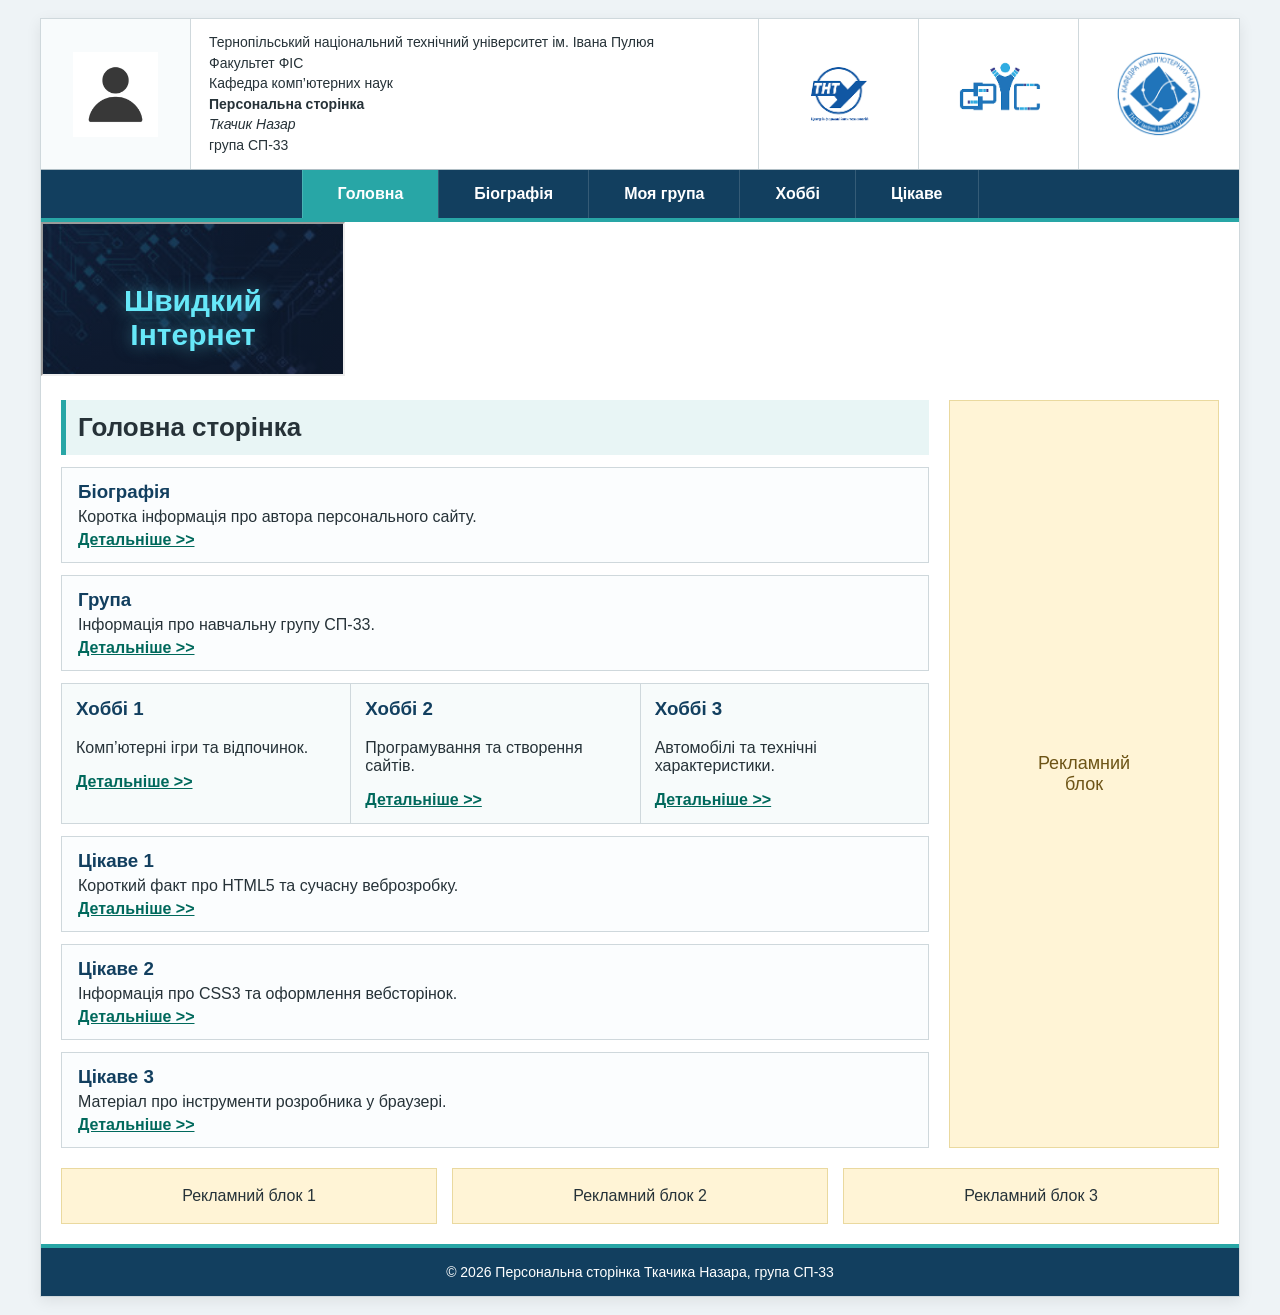
==== index.html @ 77204b30 "Changes for banner" ====
<!DOCTYPE html>
<html lang="uk">
<head>
    <meta charset="UTF-8">
    <title>Головна сторінка</title>
    <link rel="stylesheet" href="css/style.css">
</head>
<body>

<div class="container">

    <header class="site-header">
        <div class="photo-block">
            <img src="images/user.png" alt="Фото">
        </div>

        <div class="university-block">
            <p>Тернопільський національний технічний університет ім. Івана Пулюя</p>
            <p>Факультет ФІС</p>
            <p>Кафедра комп’ютерних наук</p>
            <p><b>Персональна сторінка</b></p>
            <p><i>Ткачик Назар</i></p>
            <p>група СП-33</p>
        </div>

        <div class="logo-block">
            <div>
                <img class="tntu-logo" src="images/tntu.png" alt="ТНТУ">
            </div>
            <div>
                <img src="images/fis.png" alt="ФІС">
            </div>
            <div>
                <img src="images/kn.png" alt="КН">
            </div>
        </div>
    </header>

    <nav class="main-menu">
        <a class="active" href="index.html">Головна</a>
        <a href="biography.html">Біографія</a>
        <a href="group.html">Моя група</a>
        <a href="hobby.html">Хоббі</a>
        <a href="interesting.html">Цікаве</a>
    </nav>

    <section class="banner-frame-section">
        <iframe src="banner.html" class="banner-frame" title="Анімований HTML5 банер"></iframe>
    </section>

    <main class="home-layout">
        <section class="home-content">
            <h1>Головна сторінка</h1>

            <div class="home-row wide-card">
                <h3>Біографія</h3>
                <p>Коротка інформація про автора персонального сайту.</p>
                <a href="biography.html">Детальніше >></a>
            </div>

            <div class="home-row wide-card">
                <h3>Група</h3>
                <p>Інформація про навчальну групу СП-33.</p>
                <a href="group.html">Детальніше >></a>
            </div>

            <div class="hobby-preview">
                <div>
                    <h3>Хоббі 1</h3>
                    <p>Комп’ютерні ігри та відпочинок.</p>
                    <a href="hobby.html">Детальніше >></a>
                </div>
                <div>
                    <h3>Хоббі 2</h3>
                    <p>Програмування та створення сайтів.</p>
                    <a href="hobby.html">Детальніше >></a>
                </div>
                <div>
                    <h3>Хоббі 3</h3>
                    <p>Автомобілі та технічні характеристики.</p>
                    <a href="hobby.html">Детальніше >></a>
                </div>
            </div>

            <div class="home-row wide-card">
                <h3>Цікаве 1</h3>
                <p>Короткий факт про HTML5 та сучасну веброзробку.</p>
                <a href="interesting.html">Детальніше >></a>
            </div>

            <div class="home-row wide-card">
                <h3>Цікаве 2</h3>
                <p>Інформація про CSS3 та оформлення вебсторінок.</p>
                <a href="interesting.html">Детальніше >></a>
            </div>

            <div class="home-row wide-card">
                <h3>Цікаве 3</h3>
                <p>Матеріал про інструменти розробника у браузері.</p>
                <a href="interesting.html">Детальніше >></a>
            </div>
        </section>

        <aside class="side-ad">
            <p>Рекламний<br>блок</p>
        </aside>
    </main>

    <footer class="footer-ads">
        <div>Рекламний блок 1</div>
        <div>Рекламний блок 2</div>
        <div>Рекламний блок 3</div>
    </footer>

    <footer class="site-footer">
        <p>© 2026 Персональна сторінка Ткачика Назара, група СП-33</p>
    </footer>

</div>

</body>
</html>
---- css/style.css ----
* {
    box-sizing: border-box;
}

html,
body {
    min-height: 100%;
}

body {
    margin: 0;
    min-height: 100vh;
    background: #eef3f6;
    font-family: "Segoe UI", Arial, sans-serif;
    color: #263238;
}

img {
    max-width: 100%;
    height: auto;
}

.container {
    width: 100%;
    max-width: 1200px;
    min-height: 100vh;
    margin: 18px auto;
    background: #ffffff;
    border: 1px solid #cfd8dc;
    box-shadow: 0 4px 14px rgba(0, 0, 0, 0.08);
    display: grid;
    grid-template-rows: auto auto 1fr auto auto;
}

/* Шапка */

.site-header {
    display: grid;
    grid-template-columns: 150px 1fr 480px;
    min-height: 120px;
    border-bottom: 1px solid #b0bec5;
    background: #ffffff;
}

.photo-block {
    display: grid;
    place-items: center;
    border-right: 1px solid #cfd8dc;
    background: #f8fbfc;
}

.photo-block img {
    max-width: 85px;
    max-height: 85px;
    object-fit: contain;
}

.university-block {
    padding: 12px 18px;
    border-right: 1px solid #cfd8dc;
    line-height: 1.25;
    font-size: 14px;
}

.university-block p {
    margin: 3px 0;
}

.logo-block {
    display: grid;
    grid-template-columns: repeat(3, 1fr);
}

.logo-block div {
    display: grid;
    place-items: center;
    padding: 8px;
    border-right: 1px solid #cfd8dc;
}

.logo-block div:last-child {
    border-right: none;
}

.logo-block img {
    max-width: 86px;
    max-height: 86px;
    object-fit: contain;
}

.logo-block img.tntu-logo {
    max-width: 105px;
    max-height: 105px;
}

/* Меню */

.main-menu {
    display: grid;
    grid-template-columns: repeat(5, auto);
    justify-content: center;
    background: #123f5f;
    border-bottom: 4px solid #28a6a6;
}

.main-menu a {
    color: #ffffff;
    text-decoration: none;
    padding: 15px 35px;
    font-weight: 600;
    border-left: 1px solid rgba(255, 255, 255, 0.15);
}

.main-menu a:last-child {
    border-right: 1px solid rgba(255, 255, 255, 0.15);
}

.main-menu a:hover,
.main-menu a.active {
    background: #28a6a6;
}

/* Головна */

.home-layout {
    display: grid;
    grid-template-columns: 1fr 270px;
    gap: 20px;
    padding: 20px;
}

.home-content {
    width: 100%;
}

.home-content h1,
.hobby-content h1,
.page-box h1 {
    margin: 0;
    padding: 12px;
    background: #e8f5f5;
    border-left: 5px solid #28a6a6;
    font-size: 26px;
}

.wide-card {
    min-height: 70px;
    margin-top: 12px;
    padding: 13px 16px;
    border: 1px solid #cfd8dc;
    background: #fbfdfe;
}

.wide-card h3 {
    margin: 0 0 5px;
    color: #123f5f;
}

.wide-card p {
    margin: 0 0 5px;
}

.wide-card a,
.hobby-preview a {
    color: #00695c;
    font-weight: 600;
}

/* Grid-блоки на головній сторінці */

.hobby-preview {
    display: grid;
    grid-template-columns: repeat(3, 1fr);
    margin-top: 12px;
}

.hobby-preview div {
    min-height: 115px;
    padding: 14px;
    border: 1px solid #cfd8dc;
    border-right: none;
    background: #f7fbfb;
}

.hobby-preview div:last-child {
    border-right: 1px solid #cfd8dc;
}

.hobby-preview h3 {
    margin-top: 0;
    color: #123f5f;
}

/* Реклама */

.side-ad {
    background: #fff4d6;
    border: 1px solid #ead99f;
    display: grid;
    place-items: center;
    text-align: center;
    font-size: 18px;
    color: #6d5416;
}

.footer-ads {
    display: grid;
    grid-template-columns: repeat(3, 1fr);
    padding: 0 20px 20px;
    gap: 15px;
}

.footer-ads div {
    padding: 18px;
    text-align: center;
    background: #fff4d6;
    border: 1px solid #ead99f;
}

/* Футер */

.site-footer {
    margin-top: auto;
    background: #123f5f;
    color: #ffffff;
    text-align: center;
    padding: 16px;
    font-size: 14px;
    border-top: 4px solid #28a6a6;
}

.site-footer p {
    margin: 0;
}

/* Загальні сторінки */

.page-box {
    margin: 20px;
    border: 1px solid #cfd8dc;
    background: #ffffff;
}

/* Біографія */

.bio-layout {
    display: grid;
    grid-template-columns: 30% 70%;
    min-height: 300px;
}

.bio-photo {
    padding: 25px;
    text-align: center;
    border-right: 1px solid #cfd8dc;
}

.bio-photo img {
    width: 260px;
    height: 260px;
    object-fit: contain;
}

.bio-text {
    padding: 25px;
    text-align: justify;
    line-height: 1.6;
}

.bio-text h3 {
    text-align: center;
    color: #123f5f;
}

/* Група */

.group-info {
    min-height: 230px;
    padding: 25px;
    text-align: center;
    line-height: 1.6;
}

.group-info h3 {
    color: #123f5f;
}

/* Хоббі */

.hobby-layout {
    display: grid;
    grid-template-columns: 1fr 270px;
    gap: 20px;
    padding: 20px;
}

.hobby-content {
    border: 1px solid #cfd8dc;
}

.hobby-columns {
    display: grid;
    grid-template-columns: repeat(3, 1fr);
    min-height: 290px;
}

.hobby-columns article {
    padding: 20px;
    border-right: 1px solid #cfd8dc;
    text-align: justify;
    line-height: 1.6;
}

.hobby-columns article:last-child {
    border-right: none;
}

.hobby-columns h3 {
    text-align: center;
    color: #123f5f;
}

.hobby-ad {
    min-height: 350px;
}

/* Цікаве */

.interesting-page {
    padding-bottom: 10px;
}

.interesting-item {
    display: grid;
    grid-template-columns: 100px 1fr;
    gap: 20px;
    min-height: 115px;
    border-top: 1px solid #cfd8dc;
    padding: 14px;
    align-items: center;
}

.interesting-item img {
    width: 100px;
    height: 100px;
    object-fit: contain;
}

.interesting-item h3 {
    margin: 0 0 8px;
    color: #123f5f;
}

.interesting-item p {
    margin: 0;
    line-height: 1.5;
}

/* Адаптивність для лабораторної №6 */

@media (max-width: 992px) {
    .container {
        margin: 0 auto;
    }

    .site-header {
        grid-template-columns: 130px 1fr;
    }

    .logo-block {
        grid-column: 1 / -1;
        grid-template-columns: repeat(3, 1fr);
        border-top: 1px solid #cfd8dc;
    }

    .home-layout,
    .hobby-layout {
        grid-template-columns: 1fr;
    }

    .side-ad {
        min-height: 120px;
    }

    .hobby-preview,
    .hobby-columns,
    .footer-ads {
        grid-template-columns: repeat(2, 1fr);
    }

    .hobby-columns article:nth-child(2) {
        border-right: none;
    }

    .bio-layout {
        grid-template-columns: 1fr;
    }

    .bio-photo {
        border-right: none;
        border-bottom: 1px solid #cfd8dc;
    }
}

@media (max-width: 768px) {
    .site-header {
        grid-template-columns: 1fr;
    }

    .photo-block,
    .university-block {
        border-right: none;
        border-bottom: 1px solid #cfd8dc;
    }

    .university-block {
        text-align: center;
    }

    .main-menu {
        grid-template-columns: 1fr;
    }

    .main-menu a {
        text-align: center;
        border-left: none;
        border-bottom: 1px solid rgba(255, 255, 255, 0.15);
    }

    .hobby-preview,
    .hobby-columns,
    .footer-ads {
        grid-template-columns: 1fr;
    }

    .hobby-preview div,
    .hobby-columns article {
        border-right: 1px solid #cfd8dc;
    }

    .interesting-item {
        grid-template-columns: 1fr;
        justify-items: center;
        text-align: center;
    }
}

@media (max-width: 576px) {
    .home-layout,
    .hobby-layout {
        padding: 12px;
    }

    .page-box {
        margin: 12px;
    }

    .home-content h1,
    .hobby-content h1,
    .page-box h1 {
        font-size: 22px;
    }

    .logo-block {
        grid-template-columns: 1fr;
    }

    .logo-block div {
        border-right: none;
        border-bottom: 1px solid #cfd8dc;
    }

    .logo-block div:last-child {
        border-bottom: none;
    }
    .banner-frame-section {
        padding: 20px;
        background: #ffffff;
    }
    
    .banner-frame {
        display: block;
        width: 100%;
        height: 260px;
        border: none;
        border-radius: 8px;
        overflow: hidden;
        box-shadow: 0 4px 14px rgba(0, 0, 0, 0.12);
    }
    
    @media (max-width: 768px) {
        .banner-frame {
            height: 330px;
        }
    }
    
    @media (max-width: 480px) {
        .banner-frame {
            height: 390px;
        }
    }
}
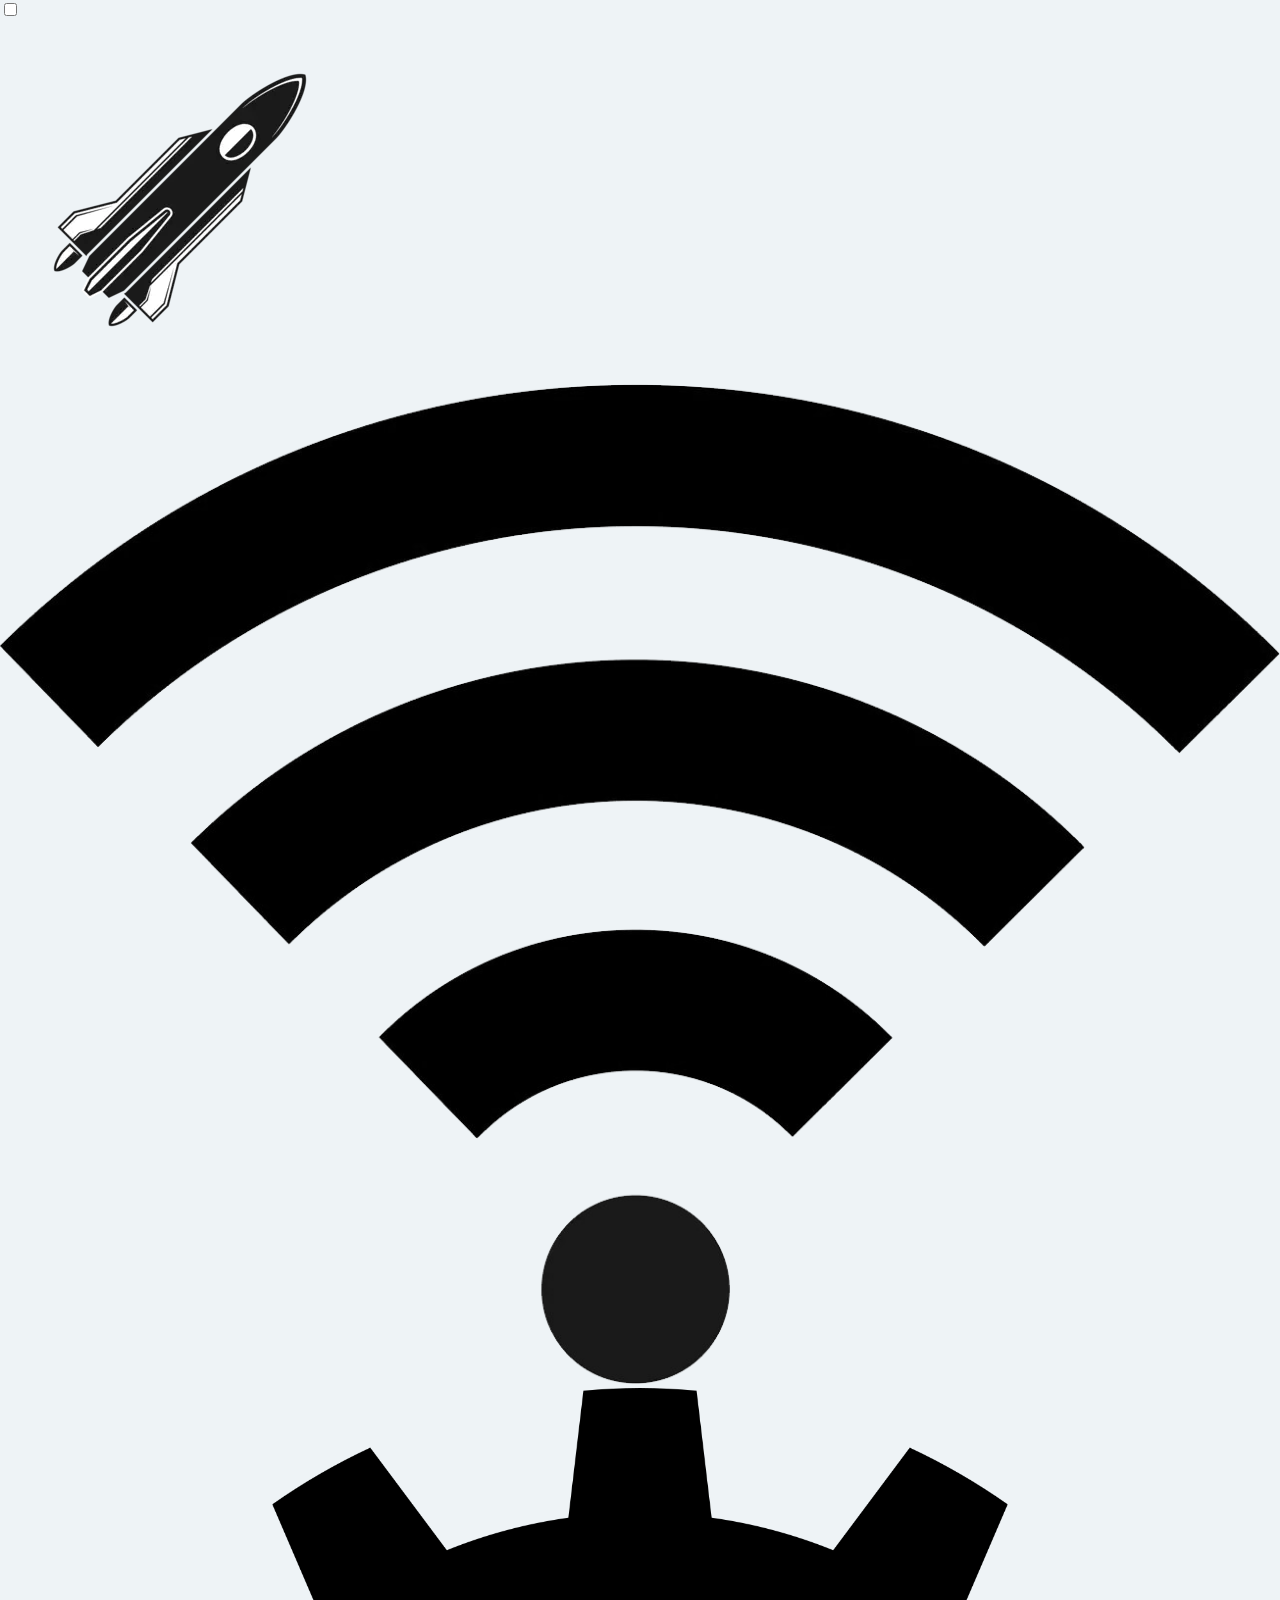
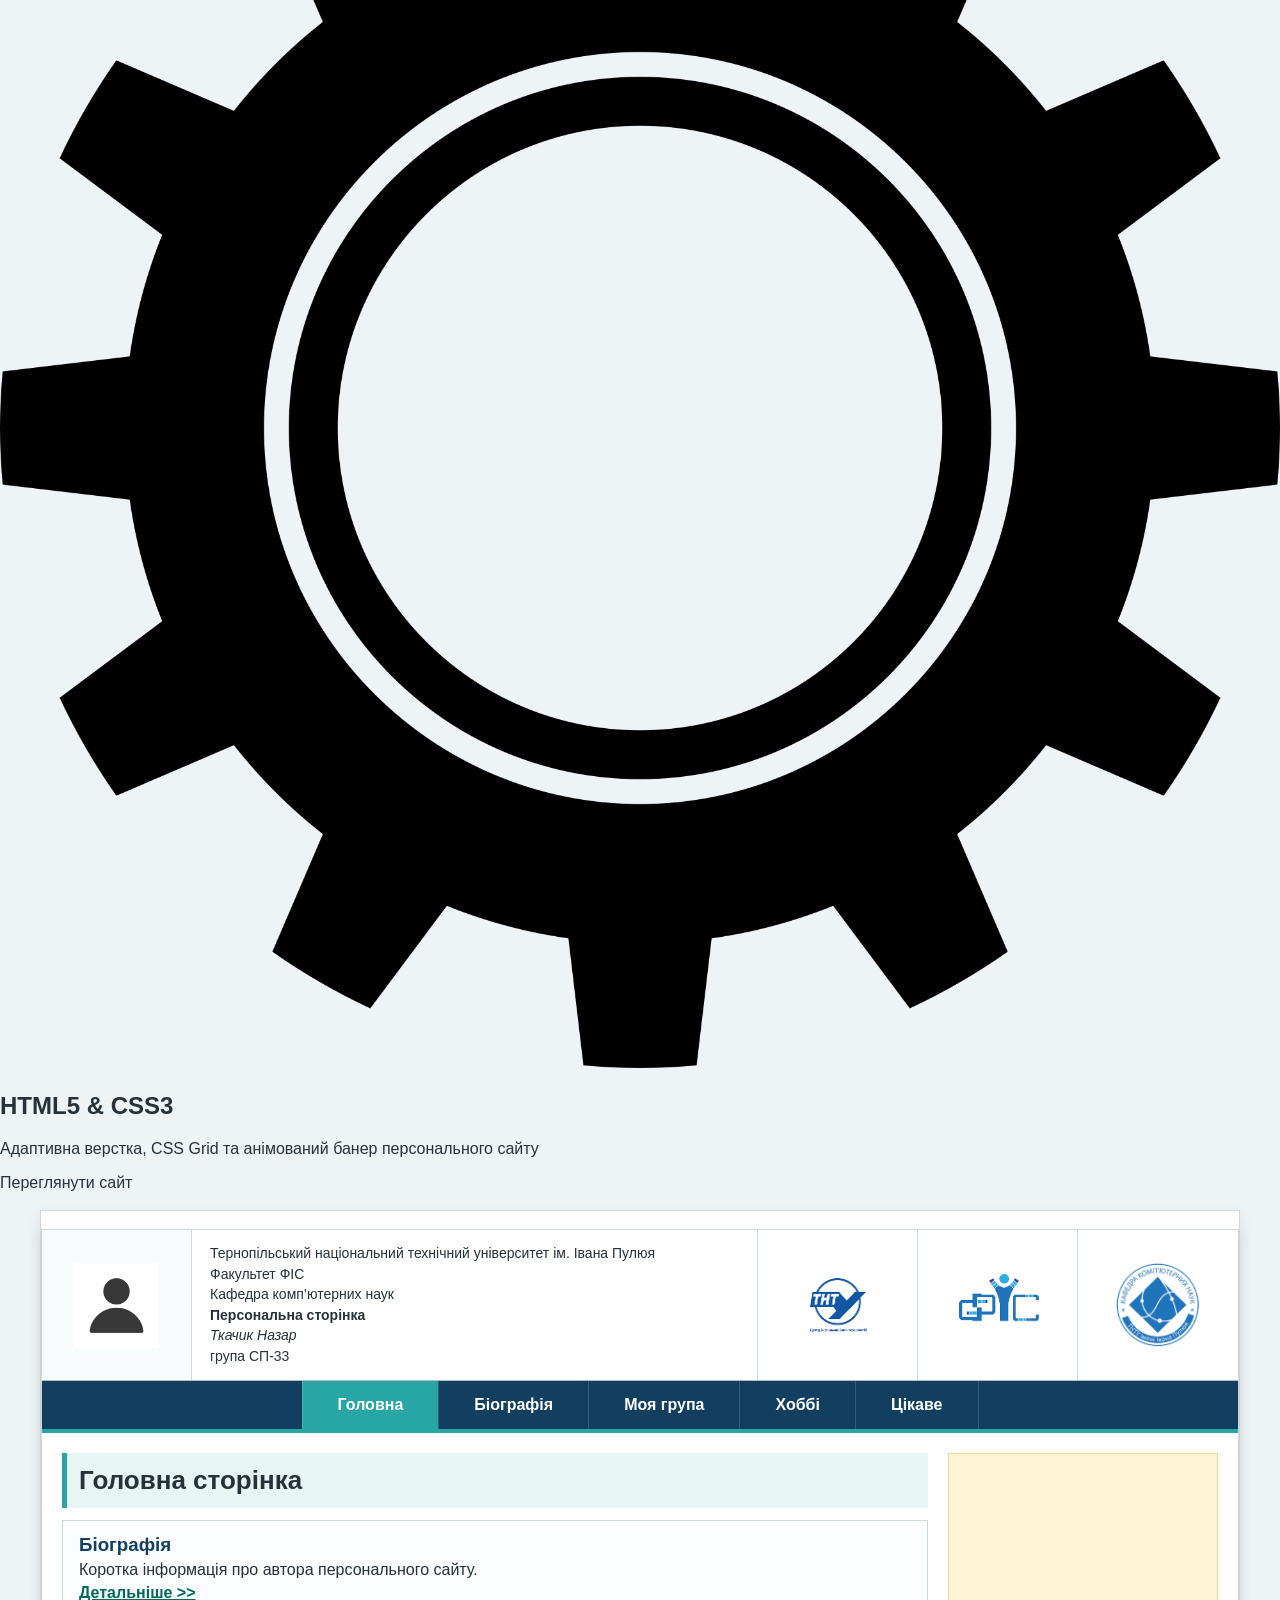
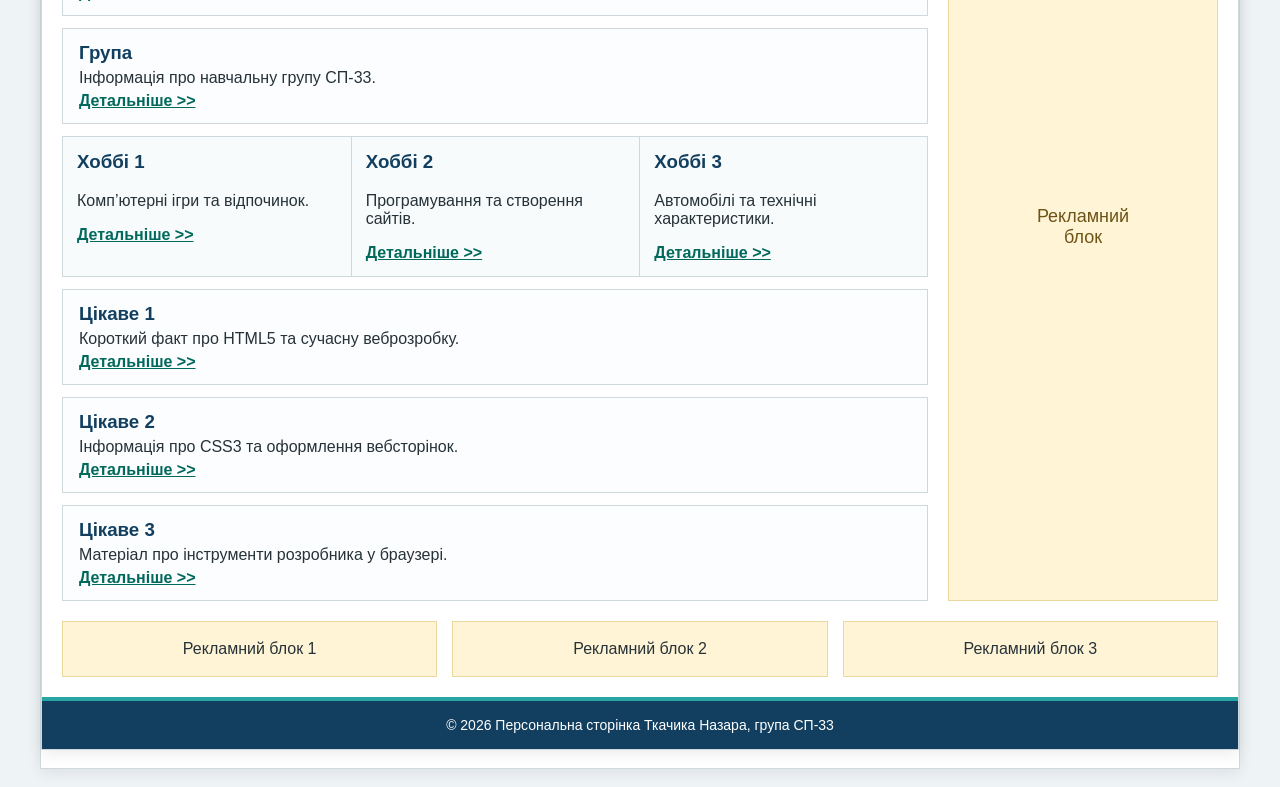
==== commit 23f8c357: "banner update" ====
--- a/index.html
+++ b/index.html
@@ -6,6 +6,24 @@
     <link rel="stylesheet" href="css/style.css">
 </head>
 <body>
+
+<body>
+
+<input type="checkbox" id="banner-toggle" class="banner-toggle">
+
+<section class="intro-banner">
+    <img src="images/banner-rocket.png" class="intro-img intro-rocket" alt="Ракета">
+    <img src="images/banner-wifi.png" class="intro-img intro-wifi" alt="Технології">
+    <img src="images/banner-gear.png" class="intro-img intro-gear" alt="Шестерня">
+
+    <div class="intro-content">
+        <h1>HTML5 & CSS3</h1>
+        <p>Адаптивна верстка, CSS Grid та анімований банер персонального сайту</p>
+        <label for="banner-toggle" class="intro-button">Переглянути сайт</label>
+    </div>
+</section>
+
+<div class="container">
 
 <div class="container">
 
@@ -43,10 +61,6 @@
         <a href="hobby.html">Хоббі</a>
         <a href="interesting.html">Цікаве</a>
     </nav>
-
-    <section class="banner-frame-section">
-        <iframe src="banner.html" class="banner-frame" title="Анімований HTML5 банер"></iframe>
-    </section>
 
     <main class="home-layout">
         <section class="home-content">
--- a/css/style.css
+++ b/css/style.css
@@ -473,30 +473,221 @@
     .logo-block div:last-child {
         border-bottom: none;
     }
-    .banner-frame-section {
+
+    /* Повноекранний HTML5/CSS3 банер */
+
+    .banner-toggle {
+        display: none;
+    }   
+
+    .intro-banner {
+        position: fixed;
+        inset: 0;
+        z-index: 9999;
+        overflow: hidden;
+        display: grid;
+        place-items: center;
+        text-align: center;
+        color: #ffffff;
+        background:
+            linear-gradient(rgba(8, 18, 36, 0.78), rgba(8, 18, 36, 0.85)),
+            url("../images/banner-bg.jpg") center / cover no-repeat;
+        transition: opacity 0.8s ease, visibility 0.8s ease;
+    }   
+
+    .banner-toggle:checked + .intro-banner {
+        opacity: 0;
+        visibility: hidden;
+        pointer-events: none;
+    }   
+
+    .intro-content {
+        position: relative;
+        z-index: 5;
+        max-width: 850px;
         padding: 20px;
-        background: #ffffff;
-    }
-    
-    .banner-frame {
-        display: block;
-        width: 100%;
-        height: 260px;
-        border: none;
-        border-radius: 8px;
-        overflow: hidden;
-        box-shadow: 0 4px 14px rgba(0, 0, 0, 0.12);
-    }
-    
+    }   
+
+    .intro-content h1 {
+        margin: 0 0 22px;
+        font-size: 76px;
+        font-weight: 800;
+        letter-spacing: 2px;
+        color: #67e8f9;
+        text-shadow: 0 0 24px rgba(103, 232, 249, 0.65);
+        opacity: 0;
+        animation: introTitle 1.2s ease-out forwards;
+    }   
+
+    .intro-content p {
+        margin: 0 0 36px;
+        font-size: 24px;
+        line-height: 1.5;
+        color: #e0f2fe;
+        opacity: 0;
+        animation: introText 1.2s ease-out 0.45s forwards;
+    }   
+
+    .intro-button {
+        display: inline-block;
+        padding: 16px 46px;
+        border-radius: 40px;
+        background: #06b6d4;
+        color: #ffffff;
+        font-size: 18px;
+        font-weight: 700;
+        cursor: pointer;
+        box-shadow: 0 0 24px rgba(6, 182, 212, 0.6);
+        opacity: 0;
+        animation: introButton 0.8s ease-out 0.9s forwards, introGlow 2s ease-in-out 1.7s infinite;
+        transition: transform 0.3s ease, background 0.3s ease;
+    }   
+
+    .intro-button:hover {
+        transform: translateY(-4px) scale(1.03);
+        background: #0891b2;
+    }   
+
+    /* PNG-елементи банера */   
+
+    .intro-img {
+        position: absolute;
+        z-index: 2;
+        width: 110px;
+        height: auto;
+        filter: drop-shadow(0 0 18px rgba(103, 232, 249, 0.55));
+    }   
+
+    .intro-rocket {
+        right: 8%;
+        bottom: 10%;
+        animation: introRocket 5s ease-in-out infinite alternate;
+    }   
+
+    .intro-wifi {
+        right: 10%;
+        top: 14%;
+        animation: introPulse 3s ease-in-out infinite;
+    }   
+
+    .intro-gear {
+        left: 8%;
+        top: 10%;
+        animation: introRotate 13s linear infinite;
+    }   
+
+    /* Анімації банера */   
+
+    @keyframes introTitle {
+        0% {
+            opacity: 0;
+            transform: translateY(-70px) scale(0.9);
+        }   
+
+        100% {
+            opacity: 1;
+            transform: translateY(0) scale(1);
+        }
+    }   
+
+    @keyframes introText {
+        0% {
+            opacity: 0;
+            transform: translateY(45px);
+        }   
+
+        100% {
+            opacity: 1;
+            transform: translateY(0);
+        }
+    }   
+
+    @keyframes introButton {
+        0% {
+            opacity: 0;
+            transform: scale(0.5);
+        }   
+
+        100% {
+            opacity: 1;
+            transform: scale(1);
+        }
+    }   
+
+    @keyframes introGlow {
+        0%, 100% {
+            box-shadow: 0 0 18px rgba(6, 182, 212, 0.45);
+        }   
+
+        50% {
+            box-shadow: 0 0 42px rgba(6, 182, 212, 0.9);
+        }
+    }   
+
+    @keyframes introRocket {
+        0% {
+            transform: translateY(0) rotate(-8deg);
+        }   
+
+        100% {
+            transform: translateY(-55px) rotate(8deg);
+        }
+    }   
+
+    @keyframes introPulse {
+        0%, 100% {
+            transform: scale(1);
+            opacity: 0.75;
+        }   
+
+        50% {
+            transform: scale(1.28);
+            opacity: 1;
+        }
+    }   
+
+    @keyframes introRotate {
+        100% {
+            transform: rotate(360deg);
+        }
+    }   
+
+    /* Адаптивність повноекранного банера */    
+
     @media (max-width: 768px) {
-        .banner-frame {
-            height: 330px;
-        }
-    }
-    
+        .intro-content h1 {
+            font-size: 48px;
+        }   
+
+        .intro-content p {
+            font-size: 19px;
+        }   
+
+        .intro-img {
+            width: 78px;
+        }   
+
+        .intro-gear {
+            display: none;
+        }
+    }   
+
     @media (max-width: 480px) {
-        .banner-frame {
-            height: 390px;
+        .intro-content h1 {
+            font-size: 36px;
+        }   
+
+        .intro-content p {
+            font-size: 16px;
+        }   
+
+        .intro-button {
+            padding: 13px 34px;
+            font-size: 15px;
+        }   
+
+        .intro-img {
+            width: 60px;
         }
     }
 }
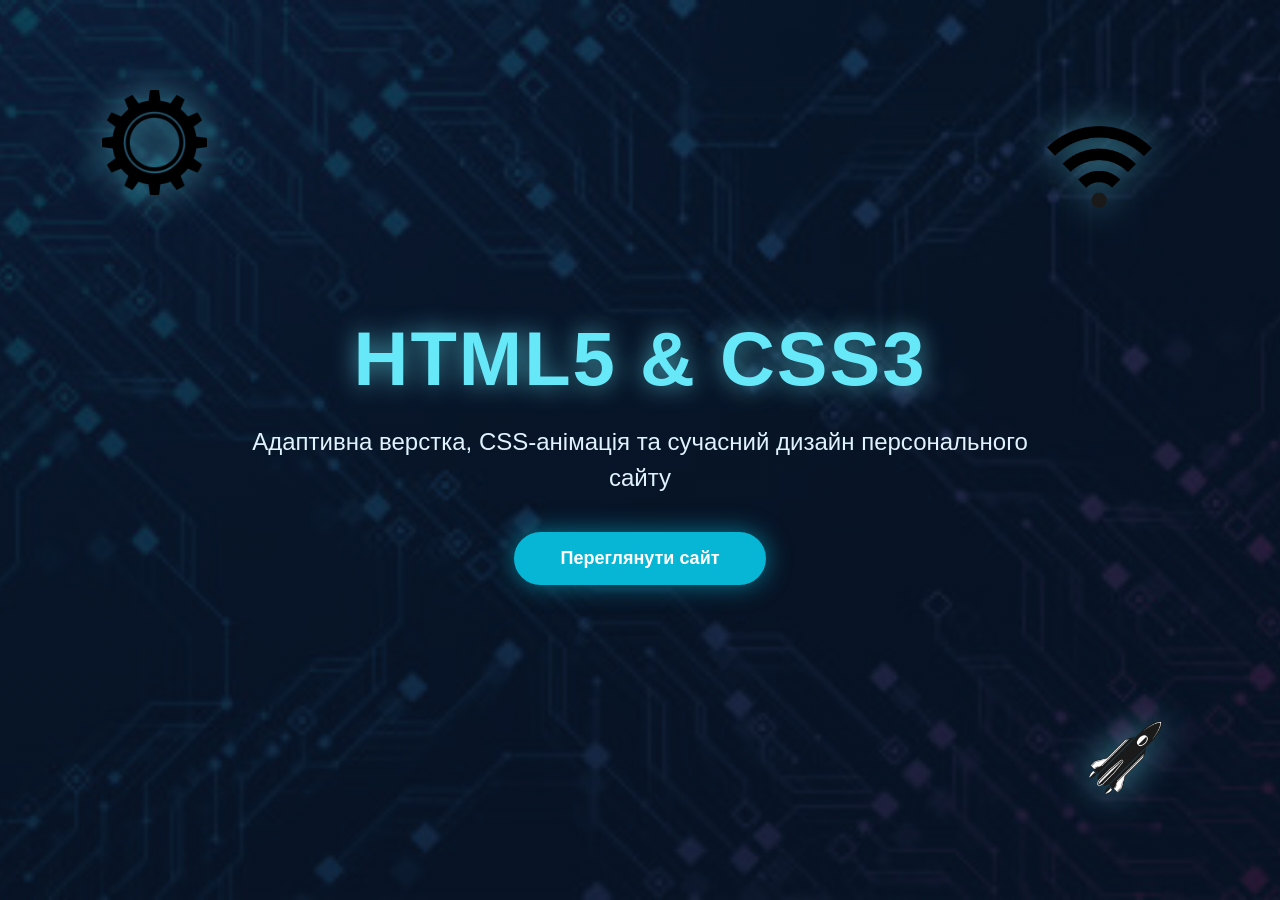
==== commit e4e87ee5: "And again changes in banner" ====
--- a/index.html
+++ b/index.html
@@ -2,28 +2,25 @@
 <html lang="uk">
 <head>
     <meta charset="UTF-8">
+    <meta name="viewport" content="width=device-width, initial-scale=1.0">
     <title>Головна сторінка</title>
     <link rel="stylesheet" href="css/style.css">
 </head>
-<body>
-
 <body>
 
 <input type="checkbox" id="banner-toggle" class="banner-toggle">
 
 <section class="intro-banner">
     <img src="images/banner-rocket.png" class="intro-img intro-rocket" alt="Ракета">
-    <img src="images/banner-wifi.png" class="intro-img intro-wifi" alt="Технології">
+    <img src="images/banner-wifi.png" class="intro-img intro-wifi" alt="Символ технологій">
     <img src="images/banner-gear.png" class="intro-img intro-gear" alt="Шестерня">
 
     <div class="intro-content">
         <h1>HTML5 & CSS3</h1>
-        <p>Адаптивна верстка, CSS Grid та анімований банер персонального сайту</p>
+        <p>Адаптивна верстка, CSS-анімація та сучасний дизайн персонального сайту</p>
         <label for="banner-toggle" class="intro-button">Переглянути сайт</label>
     </div>
 </section>
-
-<div class="container">
 
 <div class="container">
 
--- a/css/style.css
+++ b/css/style.css
@@ -19,6 +19,188 @@
     max-width: 100%;
     height: auto;
 }
+
+/* Повноекранний HTML5/CSS3 банер-заставка */
+
+.banner-toggle {
+    display: none;
+}
+
+.banner-toggle:not(:checked) ~ .container {
+    display: none;
+}
+
+.banner-toggle:checked + .intro-banner {
+    opacity: 0;
+    visibility: hidden;
+    pointer-events: none;
+}
+
+.intro-banner {
+    position: fixed;
+    inset: 0;
+    z-index: 9999;
+    overflow: hidden;
+    display: grid;
+    place-items: center;
+    text-align: center;
+    color: #ffffff;
+    background:
+        linear-gradient(rgba(8, 18, 36, 0.78), rgba(8, 18, 36, 0.86)),
+        url("../images/banner-bg.jpg") center / cover no-repeat;
+    transition: opacity 0.8s ease, visibility 0.8s ease;
+}
+
+.intro-content {
+    position: relative;
+    z-index: 5;
+    max-width: 850px;
+    padding: 20px;
+}
+
+.intro-content h1 {
+    margin: 0 0 22px;
+    font-size: 76px;
+    font-weight: 800;
+    letter-spacing: 2px;
+    color: #67e8f9;
+    text-shadow: 0 0 24px rgba(103, 232, 249, 0.65);
+    opacity: 0;
+    animation: introTitle 1.2s ease-out forwards;
+}
+
+.intro-content p {
+    margin: 0 0 36px;
+    font-size: 24px;
+    line-height: 1.5;
+    color: #e0f2fe;
+    opacity: 0;
+    animation: introText 1.2s ease-out 0.45s forwards;
+}
+
+.intro-button {
+    display: inline-block;
+    padding: 16px 46px;
+    border-radius: 40px;
+    background: #06b6d4;
+    color: #ffffff;
+    font-size: 18px;
+    font-weight: 700;
+    cursor: pointer;
+    box-shadow: 0 0 24px rgba(6, 182, 212, 0.6);
+    opacity: 0;
+    animation: introButton 0.8s ease-out 0.9s forwards,
+               introGlow 2s ease-in-out 1.7s infinite;
+    transition: transform 0.3s ease, background 0.3s ease;
+}
+
+.intro-button:hover {
+    transform: translateY(-4px) scale(1.03);
+    background: #0891b2;
+}
+
+.intro-img {
+    position: absolute;
+    z-index: 2;
+    width: 105px;
+    height: auto;
+    object-fit: contain;
+    filter: drop-shadow(0 0 18px rgba(103, 232, 249, 0.55));
+}
+
+.intro-rocket {
+    right: 8%;
+    bottom: 10%;
+    animation: introRocket 5s ease-in-out infinite alternate;
+}
+
+.intro-wifi {
+    right: 10%;
+    top: 14%;
+    animation: introPulse 3s ease-in-out infinite;
+}
+
+.intro-gear {
+    left: 8%;
+    top: 10%;
+    animation: introRotate 13s linear infinite;
+}
+
+@keyframes introTitle {
+    0% {
+        opacity: 0;
+        transform: translateY(-70px) scale(0.9);
+    }
+
+    100% {
+        opacity: 1;
+        transform: translateY(0) scale(1);
+    }
+}
+
+@keyframes introText {
+    0% {
+        opacity: 0;
+        transform: translateY(45px);
+    }
+
+    100% {
+        opacity: 1;
+        transform: translateY(0);
+    }
+}
+
+@keyframes introButton {
+    0% {
+        opacity: 0;
+        transform: scale(0.5);
+    }
+
+    100% {
+        opacity: 1;
+        transform: scale(1);
+    }
+}
+
+@keyframes introGlow {
+    0%, 100% {
+        box-shadow: 0 0 18px rgba(6, 182, 212, 0.45);
+    }
+
+    50% {
+        box-shadow: 0 0 42px rgba(6, 182, 212, 0.9);
+    }
+}
+
+@keyframes introRocket {
+    0% {
+        transform: translateY(0) rotate(-8deg);
+    }
+
+    100% {
+        transform: translateY(-55px) rotate(8deg);
+    }
+}
+
+@keyframes introPulse {
+    0%, 100% {
+        transform: scale(1);
+        opacity: 0.75;
+    }
+
+    50% {
+        transform: scale(1.28);
+        opacity: 1;
+    }
+}
+
+@keyframes introRotate {
+    100% {
+        transform: rotate(360deg);
+    }
+}
+
+/* Основний контейнер сайту */
 
 .container {
     width: 100%;
@@ -166,8 +348,6 @@
     font-weight: 600;
 }
 
-/* Grid-блоки на головній сторінці */
-
 .hobby-preview {
     display: grid;
     grid-template-columns: repeat(3, 1fr);
@@ -356,7 +536,7 @@
     line-height: 1.5;
 }
 
-/* Адаптивність для лабораторної №6 */
+/* Адаптивність сайту та банера */
 
 @media (max-width: 992px) {
     .container {
@@ -403,6 +583,22 @@
 }
 
 @media (max-width: 768px) {
+    .intro-content h1 {
+        font-size: 48px;
+    }
+
+    .intro-content p {
+        font-size: 19px;
+    }
+
+    .intro-img {
+        width: 78px;
+    }
+
+    .intro-gear {
+        display: none;
+    }
+
     .site-header {
         grid-template-columns: 1fr;
     }
@@ -445,6 +641,25 @@
     }
 }
 
+@media (max-width: 480px) {
+    .intro-content h1 {
+        font-size: 36px;
+    }
+
+    .intro-content p {
+        font-size: 16px;
+    }
+
+    .intro-button {
+        padding: 13px 34px;
+        font-size: 15px;
+    }
+
+    .intro-img {
+        width: 60px;
+    }
+}
+
 @media (max-width: 576px) {
     .home-layout,
     .hobby-layout {
@@ -473,221 +688,4 @@
     .logo-block div:last-child {
         border-bottom: none;
     }
-
-    /* Повноекранний HTML5/CSS3 банер */
-
-    .banner-toggle {
-        display: none;
-    }   
-
-    .intro-banner {
-        position: fixed;
-        inset: 0;
-        z-index: 9999;
-        overflow: hidden;
-        display: grid;
-        place-items: center;
-        text-align: center;
-        color: #ffffff;
-        background:
-            linear-gradient(rgba(8, 18, 36, 0.78), rgba(8, 18, 36, 0.85)),
-            url("../images/banner-bg.jpg") center / cover no-repeat;
-        transition: opacity 0.8s ease, visibility 0.8s ease;
-    }   
-
-    .banner-toggle:checked + .intro-banner {
-        opacity: 0;
-        visibility: hidden;
-        pointer-events: none;
-    }   
-
-    .intro-content {
-        position: relative;
-        z-index: 5;
-        max-width: 850px;
-        padding: 20px;
-    }   
-
-    .intro-content h1 {
-        margin: 0 0 22px;
-        font-size: 76px;
-        font-weight: 800;
-        letter-spacing: 2px;
-        color: #67e8f9;
-        text-shadow: 0 0 24px rgba(103, 232, 249, 0.65);
-        opacity: 0;
-        animation: introTitle 1.2s ease-out forwards;
-    }   
-
-    .intro-content p {
-        margin: 0 0 36px;
-        font-size: 24px;
-        line-height: 1.5;
-        color: #e0f2fe;
-        opacity: 0;
-        animation: introText 1.2s ease-out 0.45s forwards;
-    }   
-
-    .intro-button {
-        display: inline-block;
-        padding: 16px 46px;
-        border-radius: 40px;
-        background: #06b6d4;
-        color: #ffffff;
-        font-size: 18px;
-        font-weight: 700;
-        cursor: pointer;
-        box-shadow: 0 0 24px rgba(6, 182, 212, 0.6);
-        opacity: 0;
-        animation: introButton 0.8s ease-out 0.9s forwards, introGlow 2s ease-in-out 1.7s infinite;
-        transition: transform 0.3s ease, background 0.3s ease;
-    }   
-
-    .intro-button:hover {
-        transform: translateY(-4px) scale(1.03);
-        background: #0891b2;
-    }   
-
-    /* PNG-елементи банера */   
-
-    .intro-img {
-        position: absolute;
-        z-index: 2;
-        width: 110px;
-        height: auto;
-        filter: drop-shadow(0 0 18px rgba(103, 232, 249, 0.55));
-    }   
-
-    .intro-rocket {
-        right: 8%;
-        bottom: 10%;
-        animation: introRocket 5s ease-in-out infinite alternate;
-    }   
-
-    .intro-wifi {
-        right: 10%;
-        top: 14%;
-        animation: introPulse 3s ease-in-out infinite;
-    }   
-
-    .intro-gear {
-        left: 8%;
-        top: 10%;
-        animation: introRotate 13s linear infinite;
-    }   
-
-    /* Анімації банера */   
-
-    @keyframes introTitle {
-        0% {
-            opacity: 0;
-            transform: translateY(-70px) scale(0.9);
-        }   
-
-        100% {
-            opacity: 1;
-            transform: translateY(0) scale(1);
-        }
-    }   
-
-    @keyframes introText {
-        0% {
-            opacity: 0;
-            transform: translateY(45px);
-        }   
-
-        100% {
-            opacity: 1;
-            transform: translateY(0);
-        }
-    }   
-
-    @keyframes introButton {
-        0% {
-            opacity: 0;
-            transform: scale(0.5);
-        }   
-
-        100% {
-            opacity: 1;
-            transform: scale(1);
-        }
-    }   
-
-    @keyframes introGlow {
-        0%, 100% {
-            box-shadow: 0 0 18px rgba(6, 182, 212, 0.45);
-        }   
-
-        50% {
-            box-shadow: 0 0 42px rgba(6, 182, 212, 0.9);
-        }
-    }   
-
-    @keyframes introRocket {
-        0% {
-            transform: translateY(0) rotate(-8deg);
-        }   
-
-        100% {
-            transform: translateY(-55px) rotate(8deg);
-        }
-    }   
-
-    @keyframes introPulse {
-        0%, 100% {
-            transform: scale(1);
-            opacity: 0.75;
-        }   
-
-        50% {
-            transform: scale(1.28);
-            opacity: 1;
-        }
-    }   
-
-    @keyframes introRotate {
-        100% {
-            transform: rotate(360deg);
-        }
-    }   
-
-    /* Адаптивність повноекранного банера */    
-
-    @media (max-width: 768px) {
-        .intro-content h1 {
-            font-size: 48px;
-        }   
-
-        .intro-content p {
-            font-size: 19px;
-        }   
-
-        .intro-img {
-            width: 78px;
-        }   
-
-        .intro-gear {
-            display: none;
-        }
-    }   
-
-    @media (max-width: 480px) {
-        .intro-content h1 {
-            font-size: 36px;
-        }   
-
-        .intro-content p {
-            font-size: 16px;
-        }   
-
-        .intro-button {
-            padding: 13px 34px;
-            font-size: 15px;
-        }   
-
-        .intro-img {
-            width: 60px;
-        }
-    }
 }
